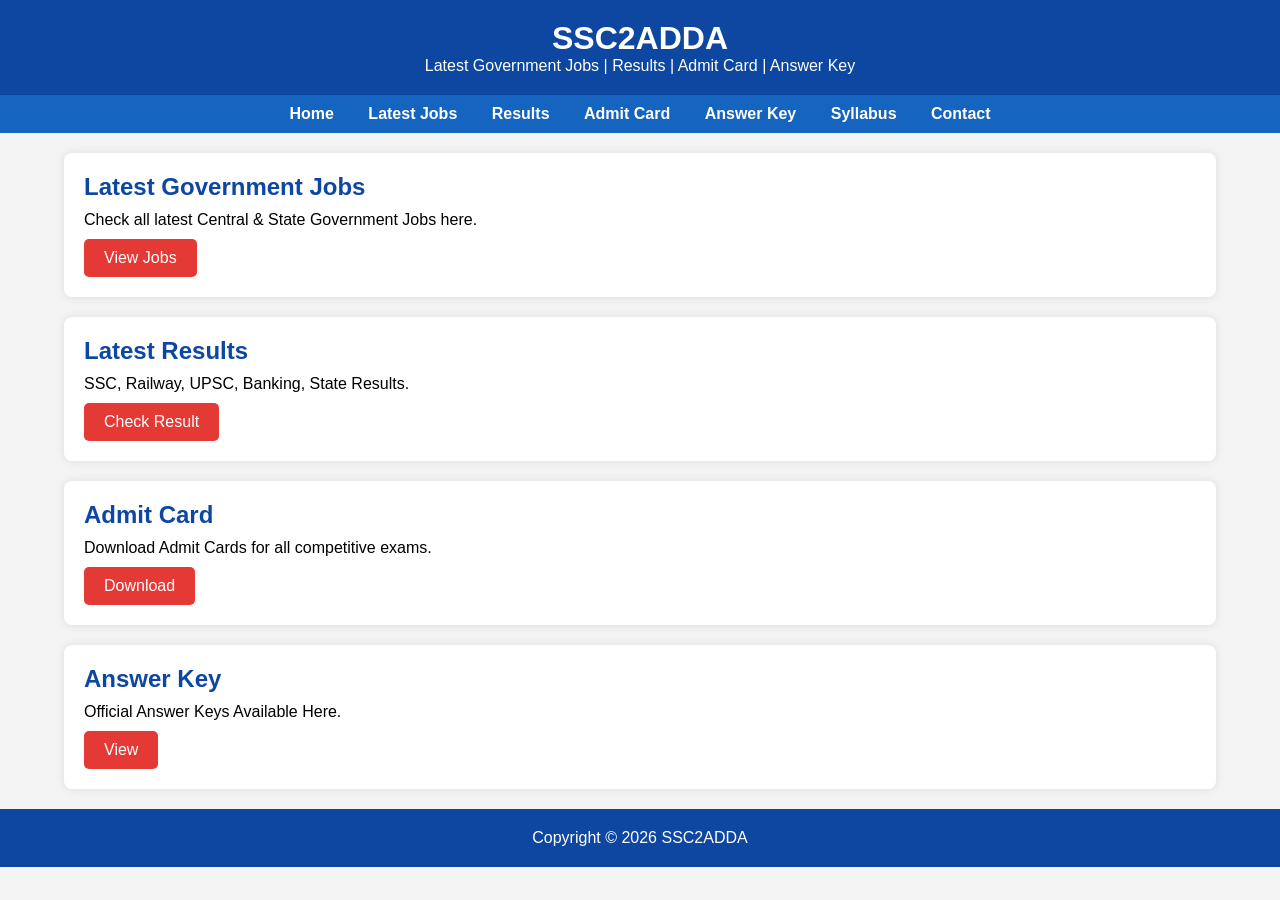
==== index.html @ 2a3bc822 "Create index.html for government job portal This HTML file includes a structured layout for a govern" ====
<!DOCTYPE html>
<html lang="en">
<head>
<meta charset="UTF-8">
<meta name="viewport" content="width=device-width, initial-scale=1.0">
<title>SSC2ADDA - Sarkari Result</title>

<style>
*{
margin:0;
padding:0;
box-sizing:border-box;
font-family:Arial,sans-serif;
}

body{
background:#f4f4f4;
}

header{
background:#0d47a1;
color:white;
padding:20px;
text-align:center;
}

nav{
background:#1565c0;
padding:10px;
text-align:center;
}

nav a{
color:white;
text-decoration:none;
margin:15px;
font-weight:bold;
}

.container{
width:90%;
margin:20px auto;
}

.card{
background:white;
padding:20px;
margin-bottom:20px;
border-radius:8px;
box-shadow:0 0 10px rgba(0,0,0,.1);
}

.card h2{
color:#0d47a1;
margin-bottom:10px;
}

.button{
display:inline-block;
padding:10px 20px;
background:#e53935;
color:white;
text-decoration:none;
border-radius:5px;
margin-top:10px;
}

footer{
background:#0d47a1;
color:white;
text-align:center;
padding:20px;
margin-top:20px;
}
</style>

</head>

<body>

<header>
<h1>SSC2ADDA</h1>
<p>Latest Government Jobs | Results | Admit Card | Answer Key</p>
</header>

<nav>
<a href="#">Home</a>
<a href="#">Latest Jobs</a>
<a href="#">Results</a>
<a href="#">Admit Card</a>
<a href="#">Answer Key</a>
<a href="#">Syllabus</a>
<a href="#">Contact</a>
</nav>

<div class="container">

<div class="card">
<h2>Latest Government Jobs</h2>
<p>Check all latest Central & State Government Jobs here.</p>
<a href="#" class="button">View Jobs</a>
</div>

<div class="card">
<h2>Latest Results</h2>
<p>SSC, Railway, UPSC, Banking, State Results.</p>
<a href="#" class="button">Check Result</a>
</div>

<div class="card">
<h2>Admit Card</h2>
<p>Download Admit Cards for all competitive exams.</p>
<a href="#" class="button">Download</a>
</div>

<div class="card">
<h2>Answer Key</h2>
<p>Official Answer Keys Available Here.</p>
<a href="#" class="button">View</a>
</div>

</div>

<footer>

Copyright © 2026 SSC2ADDA

</footer>

</body>
</html>
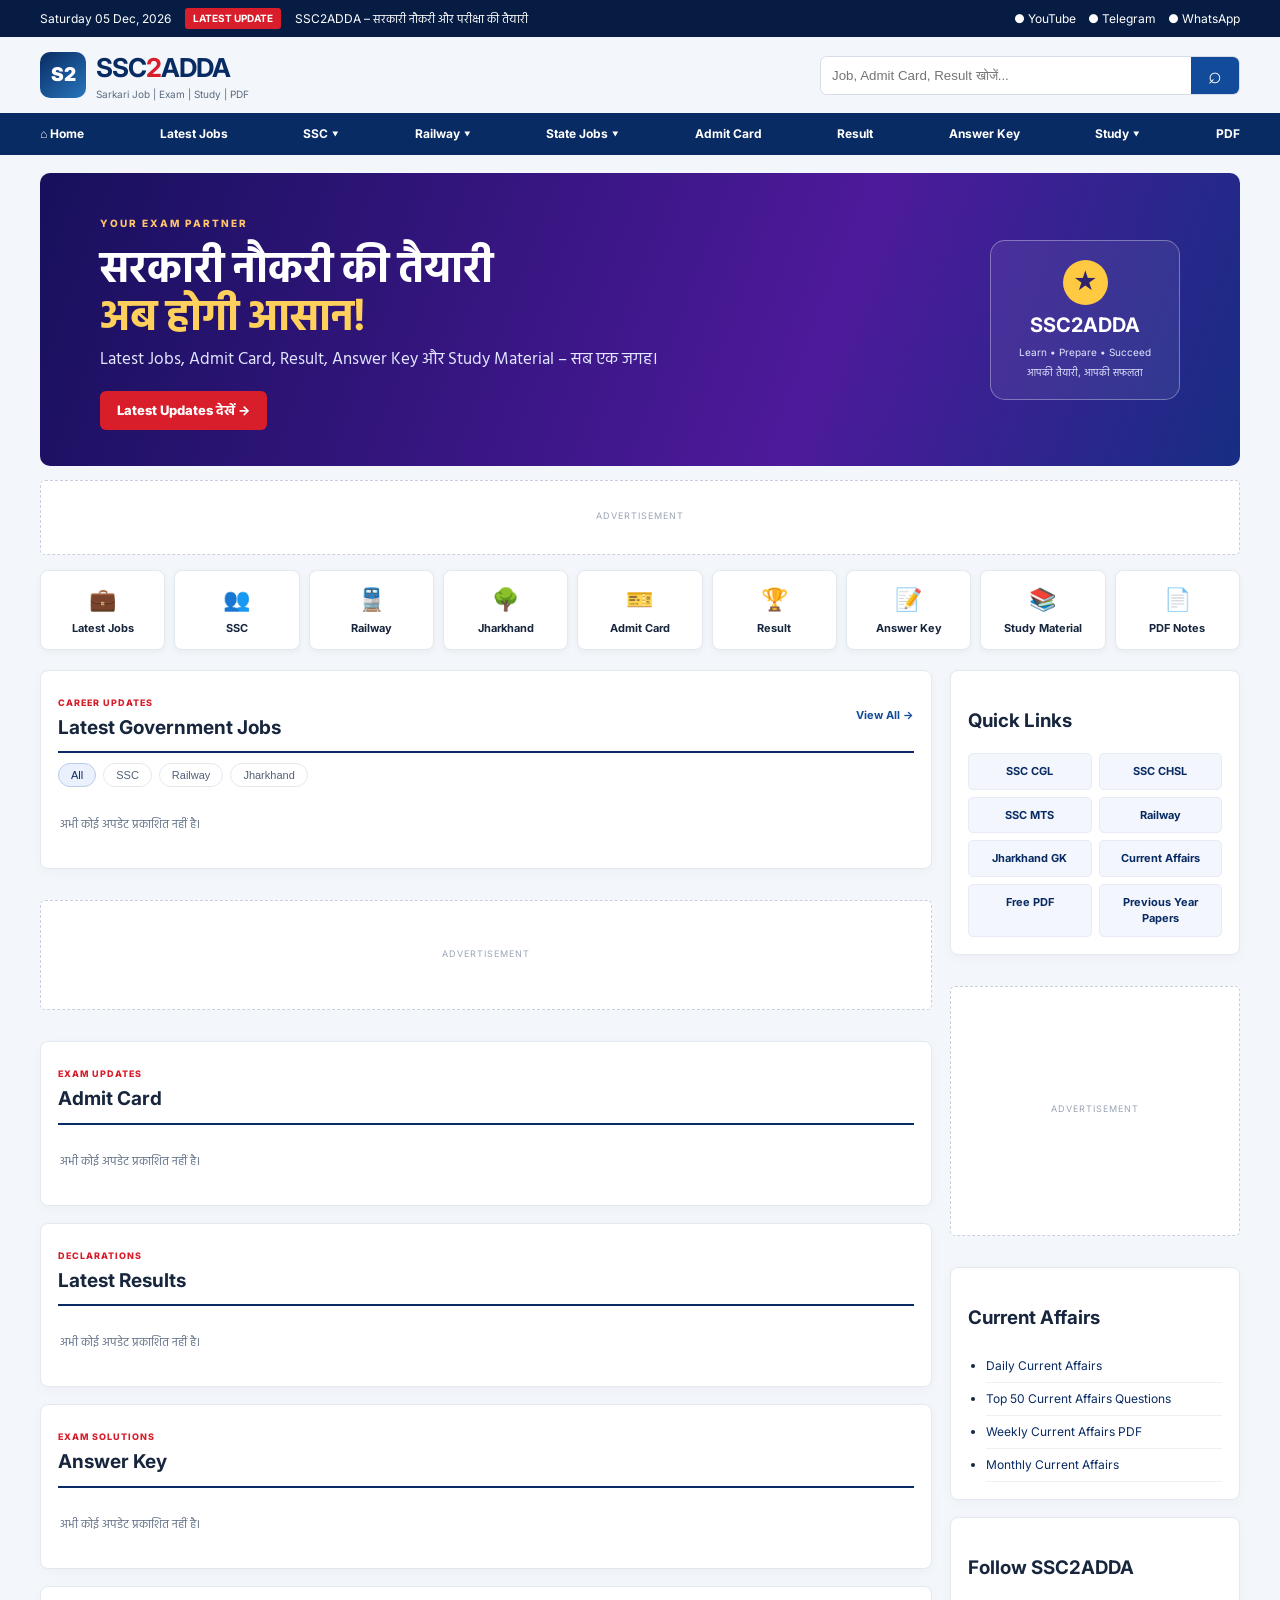
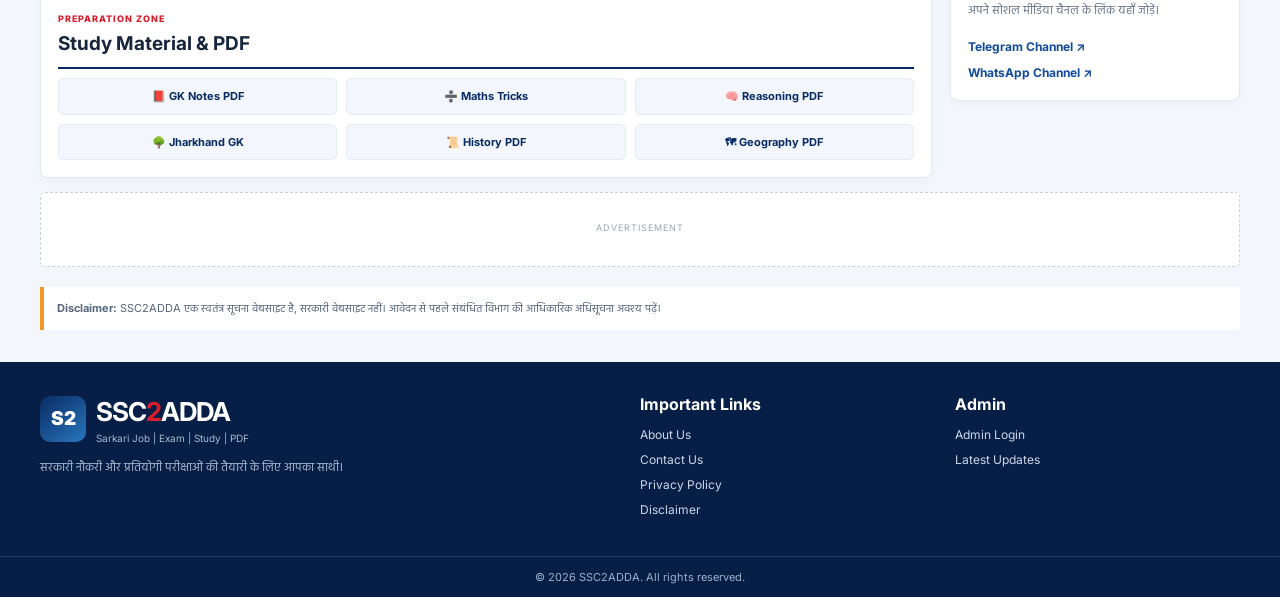
==== commit 95f62c54: "Add files via upload" ====
--- a/index.html
+++ b/index.html
@@ -1,131 +1,45 @@
-<!DOCTYPE html>
-<html lang="en">
-<head>
-<meta charset="UTF-8">
-<meta name="viewport" content="width=device-width, initial-scale=1.0">
-<title>SSC2ADDA - Sarkari Result</title>
-
-<style>
-*{
-margin:0;
-padding:0;
-box-sizing:border-box;
-font-family:Arial,sans-serif;
-}
-
-body{
-background:#f4f4f4;
-}
-
-header{
-background:#0d47a1;
-color:white;
-padding:20px;
-text-align:center;
-}
-
-nav{
-background:#1565c0;
-padding:10px;
-text-align:center;
-}
-
-nav a{
-color:white;
-text-decoration:none;
-margin:15px;
-font-weight:bold;
-}
-
-.container{
-width:90%;
-margin:20px auto;
-}
-
-.card{
-background:white;
-padding:20px;
-margin-bottom:20px;
-border-radius:8px;
-box-shadow:0 0 10px rgba(0,0,0,.1);
-}
-
-.card h2{
-color:#0d47a1;
-margin-bottom:10px;
-}
-
-.button{
-display:inline-block;
-padding:10px 20px;
-background:#e53935;
-color:white;
-text-decoration:none;
-border-radius:5px;
-margin-top:10px;
-}
-
-footer{
-background:#0d47a1;
-color:white;
-text-align:center;
-padding:20px;
-margin-top:20px;
-}
-</style>
-
-</head>
-
-<body>
-
-<header>
-<h1>SSC2ADDA</h1>
-<p>Latest Government Jobs | Results | Admit Card | Answer Key</p>
-</header>
-
-<nav>
-<a href="#">Home</a>
-<a href="#">Latest Jobs</a>
-<a href="#">Results</a>
-<a href="#">Admit Card</a>
-<a href="#">Answer Key</a>
-<a href="#">Syllabus</a>
-<a href="#">Contact</a>
-</nav>
-
-<div class="container">
-
-<div class="card">
-<h2>Latest Government Jobs</h2>
-<p>Check all latest Central & State Government Jobs here.</p>
-<a href="#" class="button">View Jobs</a>
+<!doctype html>
+<html lang="hi"><head>
+<meta charset="utf-8"><meta name="viewport" content="width=device-width,initial-scale=1">
+<meta name="description" content="SSC2ADDA पर सरकारी नौकरी, SSC, Railway, Admit Card, Result, Answer Key और Study Material की जानकारी पाएं।">
+<meta name="theme-color" content="#092b63"><title>SSC2ADDA | Sarkari Job, Exam, Study & PDF</title>
+<link rel="stylesheet" href="style.css">
+</head><body>
+<div class="ticker"><div class="wrap ticker-in"><span id="dateNow"></span><b>LATEST UPDATE</b><span>SSC2ADDA – सरकारी नौकरी और परीक्षा की तैयारी</span><span class="ticker-social">● YouTube　● Telegram　● WhatsApp</span></div></div>
+<header><div class="wrap head">
+<a class="logo" href="/"><span class="logo-icon">S2</span><span><strong>SSC<span>2</span>ADDA</strong><small>Sarkari Job | Exam | Study | PDF</small></span></a>
+<form id="searchForm" class="search"><input id="searchInput" placeholder="Job, Admit Card, Result खोजें..." aria-label="Search"><button>⌕</button></form>
+<button class="hamb" id="hamb">☰</button>
+</div><nav id="nav"><div class="wrap navin">
+<a href="/">⌂ Home</a><a href="#jobs">Latest Jobs</a><a href="#jobs">SSC ▾</a><a href="#jobs">Railway ▾</a><a href="#jobs">State Jobs ▾</a><a href="#admit">Admit Card</a><a href="#results">Result</a><a href="#answer">Answer Key</a><a href="#study">Study ▾</a><a href="#study">PDF</a>
+</div></nav></header>
+<main class="wrap">
+<section class="hero">
+<div><span class="eyebrow">YOUR EXAM PARTNER</span><h1>सरकारी नौकरी की तैयारी<br><em>अब होगी आसान!</em></h1><p>Latest Jobs, Admit Card, Result, Answer Key और Study Material – सब एक जगह।</p><a class="cta" href="#jobs">Latest Updates देखें →</a></div>
+<div class="hero-badge"><div class="seal">★</div><b>SSC2ADDA</b><span>Learn • Prepare • Succeed</span><small>आपकी तैयारी, आपकी सफलता</small></div>
+</section>
+<div class="ad-slot ad-top" data-ad="top"><span>Advertisement</span><div id="ad-top"></div></div>
+<section class="shortcuts">
+<a href="#jobs"><i>💼</i>Latest Jobs</a><a href="#jobs"><i>👥</i>SSC</a><a href="#jobs"><i>🚆</i>Railway</a><a href="#jobs"><i>🌳</i>Jharkhand</a><a href="#admit"><i>🎫</i>Admit Card</a><a href="#results"><i>🏆</i>Result</a><a href="#answer"><i>📝</i>Answer Key</a><a href="#study"><i>📚</i>Study Material</a><a href="#study"><i>📄</i>PDF Notes</a>
+</section>
+<div class="columns">
+<div class="primary">
+<section class="box" id="jobs"><div class="section-title"><div><small>CAREER UPDATES</small><h2>Latest Government Jobs</h2></div><a href="#jobs">View All →</a></div><div class="filters"><button class="selected" data-filter="all">All</button><button data-filter="SSC">SSC</button><button data-filter="Railway">Railway</button><button data-filter="Jharkhand">Jharkhand</button></div><div id="jobsList" class="post-list"></div></section>
+<div class="ad-slot ad-mid" data-ad="middle"><span>Advertisement</span><div id="ad-middle"></div></div>
+<section class="box" id="admit"><div class="section-title"><div><small>EXAM UPDATES</small><h2>Admit Card</h2></div></div><div id="admitList" class="post-list"></div></section>
+<section class="box" id="results"><div class="section-title"><div><small>DECLARATIONS</small><h2>Latest Results</h2></div></div><div id="resultsList" class="post-list"></div></section>
+<section class="box" id="answer"><div class="section-title"><div><small>EXAM SOLUTIONS</small><h2>Answer Key</h2></div></div><div id="answerList" class="post-list"></div></section>
+<section class="box" id="study"><div class="section-title"><div><small>PREPARATION ZONE</small><h2>Study Material & PDF</h2></div></div><div class="study-grid"><a href="#">📕 GK Notes PDF</a><a href="#">➗ Maths Tricks</a><a href="#">🧠 Reasoning PDF</a><a href="#">🌳 Jharkhand GK</a><a href="#">📜 History PDF</a><a href="#">🗺 Geography PDF</a></div></section>
 </div>
-
-<div class="card">
-<h2>Latest Results</h2>
-<p>SSC, Railway, UPSC, Banking, State Results.</p>
-<a href="#" class="button">Check Result</a>
-</div>
-
-<div class="card">
-<h2>Admit Card</h2>
-<p>Download Admit Cards for all competitive exams.</p>
-<a href="#" class="button">Download</a>
-</div>
-
-<div class="card">
-<h2>Answer Key</h2>
-<p>Official Answer Keys Available Here.</p>
-<a href="#" class="button">View</a>
-</div>
-
-</div>
-
-<footer>
-
-Copyright © 2026 SSC2ADDA
-
-</footer>
-
-</body>
-</html>
+<aside>
+<section class="box"><h3>Quick Links</h3><div class="quick"><a href="#jobs">SSC CGL</a><a href="#jobs">SSC CHSL</a><a href="#jobs">SSC MTS</a><a href="#jobs">Railway</a><a href="#jobs">Jharkhand GK</a><a href="#study">Current Affairs</a><a href="#study">Free PDF</a><a href="#study">Previous Year Papers</a></div></section>
+<div class="ad-slot ad-side" data-ad="sidebar"><span>Advertisement</span><div id="ad-sidebar"></div></div>
+<section class="box"><h3>Current Affairs</h3><ul class="link-list"><li><a href="#study">Daily Current Affairs</a></li><li><a href="#study">Top 50 Current Affairs Questions</a></li><li><a href="#study">Weekly Current Affairs PDF</a></li><li><a href="#study">Monthly Current Affairs</a></li></ul></section>
+<section class="box"><h3>Follow SSC2ADDA</h3><p class="muted">अपने सोशल मीडिया चैनल के लिंक यहाँ जोड़ें।</p><a class="social" href="#">Telegram Channel ↗</a><a class="social" href="#">WhatsApp Channel ↗</a></section>
+</aside></div>
+<div class="ad-slot ad-bottom" data-ad="bottom"><span>Advertisement</span><div id="ad-bottom"></div></div>
+<p class="disclaimer"><b>Disclaimer:</b> SSC2ADDA एक स्वतंत्र सूचना वेबसाइट है, सरकारी वेबसाइट नहीं। आवेदन से पहले संबंधित विभाग की आधिकारिक अधिसूचना अवश्य पढ़ें।</p>
+</main>
+<footer><div class="wrap foot"><div><a class="logo footlogo" href="/"><span class="logo-icon">S2</span><span><strong>SSC<span>2</span>ADDA</strong><small>Sarkari Job | Exam | Study | PDF</small></span></a><p>सरकारी नौकरी और प्रतियोगी परीक्षाओं की तैयारी के लिए आपका साथी।</p></div><div><h4>Important Links</h4><a href="about.html">About Us</a><a href="contact.html">Contact Us</a><a href="privacy.html">Privacy Policy</a><a href="disclaimer.html">Disclaimer</a></div><div><h4>Admin</h4><a href="admin.html">Admin Login</a><a href="#jobs">Latest Updates</a></div></div><div class="copyright">© <span id="year"></span> SSC2ADDA. All rights reserved.</div></footer>
+<script src="app.js"></script>
+</body></html>
--- a/style.css
+++ b/style.css
@@ -0,0 +1,4 @@
+@import url('https://fonts.googleapis.com/css2?family=Hind:wght@400;500;600;700&family=Inter:wght@400;500;600;700;800&display=swap');
+:root{--blue:#092b63;--blue2:#124b99;--red:#d91e2b;--orange:#f39a24;--ink:#17263d;--muted:#66758a;--line:#e4e9f0;--bg:#f3f6fa}*{box-sizing:border-box}body{margin:0;background:var(--bg);color:var(--ink);font-family:Inter,Hind,sans-serif;line-height:1.5}.wrap{width:min(1200px,94%);margin:auto}.ticker{background:#061c42;color:white;font-size:12px}.ticker-in{display:flex;align-items:center;gap:14px;padding:8px 0}.ticker b{background:var(--red);padding:3px 8px;border-radius:3px;font-size:10px}.ticker-social{margin-left:auto}.head{display:flex;align-items:center;justify-content:space-between;min-height:76px}.logo{display:flex;align-items:center;gap:10px;text-decoration:none;color:var(--blue)}.logo-icon{width:46px;height:46px;display:grid;place-items:center;border-radius:10px;background:linear-gradient(140deg,var(--blue),#2876bd);color:white;font-weight:900;font-size:19px}.logo strong{font-size:26px;letter-spacing:-1px}.logo strong span{color:var(--red)}.logo small{display:block;color:#5c6b80;font-size:10px}.search{display:flex;width:min(420px,44%);border:1px solid #d5dce7;border-radius:7px;overflow:hidden;background:white}.search input{flex:1;min-width:0;border:0;padding:11px;outline:0}.search button{border:0;background:var(--blue2);color:white;font-size:23px;width:48px;cursor:pointer}nav{background:var(--blue);color:white} .navin{display:flex;justify-content:space-between;gap:13px;overflow:auto}.navin a{padding:12px 0;color:white;text-decoration:none;font-size:12px;font-weight:700;white-space:nowrap}.navin a:hover{color:#ffd18d}.hamb{display:none;background:none;border:0;font-size:25px;color:var(--blue)}.hero{margin:18px 0 14px;padding:36px 5%;border-radius:10px;background:linear-gradient(110deg,#17105c,#4d1a9b 65%,#172d83);color:white;display:flex;justify-content:space-between;align-items:center;min-height:235px;overflow:hidden}.eyebrow{font-size:10px;letter-spacing:2px;color:#ffc46e;font-weight:800}.hero h1{font-size:clamp(28px,4vw,43px);line-height:1.12;margin:9px 0}.hero em{font-style:normal;color:#ffd15c}.hero p{color:#e1e5ff;margin:0 0 18px;font-family:Hind,sans-serif;font-size:17px}.cta{display:inline-block;background:var(--red);color:white;padding:10px 17px;border-radius:6px;text-decoration:none;font-weight:800;font-size:13px}.hero-badge{width:190px;height:160px;border:1px solid #ffffff55;border-radius:15px;background:#ffffff12;display:flex;flex-direction:column;align-items:center;justify-content:center;gap:5px}.seal{width:45px;height:45px;border-radius:50%;display:grid;place-items:center;background:#ffca42;color:#31226c;font-size:24px}.hero-badge b{font-size:20px}.hero-badge span,.hero-badge small{font-size:10px;color:#e0e5ff}.ad-slot{background:#fff;border:1px dashed #c7d0dc;min-height:75px;display:flex;flex-direction:column;align-items:center;justify-content:center;gap:4px;margin:14px 0;border-radius:5px;overflow:hidden}.ad-slot>span{font-size:9px;color:#9aa5b4;text-transform:uppercase;letter-spacing:1px}.ad-slot ins,.ad-slot iframe{max-width:100%}.ad-side{min-height:250px}.ad-mid{min-height:110px}.shortcuts{display:grid;grid-template-columns:repeat(9,1fr);gap:9px;margin:15px 0 20px}.shortcuts a{background:white;border:1px solid var(--line);border-radius:8px;box-shadow:0 2px 7px #10294b0c;padding:12px 5px;text-align:center;text-decoration:none;color:var(--ink);font-size:11px;font-weight:700}.shortcuts i{display:block;font-style:normal;font-size:22px;margin-bottom:4px}.columns{display:grid;grid-template-columns:minmax(0,1fr) 290px;gap:18px}.primary,aside{display:grid;align-content:start;gap:17px}.box{background:white;border:1px solid var(--line);border-radius:8px;padding:17px;box-shadow:0 3px 12px #0b2b5608}.section-title{display:flex;justify-content:space-between;align-items:center;border-bottom:2px solid var(--blue);padding-bottom:9px;margin-bottom:9px}.section-title small{font-size:9px;color:var(--red);font-weight:800;letter-spacing:1px}.section-title h2{font-size:19px;margin:2px 0 0}.section-title>a{font-size:11px;color:var(--blue2);text-decoration:none;font-weight:700}.filters{display:flex;gap:7px;margin:10px 0}.filters button{border:1px solid var(--line);background:white;border-radius:20px;padding:5px 12px;color:#526177;font-size:11px;cursor:pointer}.filters button.selected{background:#eaf1fc;color:var(--blue);border-color:#b9cdea}.post-row{display:flex;justify-content:space-between;gap:12px;padding:12px 2px;border-bottom:1px solid #edf0f4}.post-row:last-child{border:0}.post-row h3{font-size:13px;margin:0 0 4px}.post-meta{font-size:10px;color:var(--muted)}.post-row a{font-size:11px;color:var(--blue2);text-decoration:none;font-weight:700}.badge{background:#fff0ed;color:#c31d28;border-radius:3px;padding:4px 7px;font-size:9px;height:max-content;white-space:nowrap;font-weight:800}.empty{padding:18px 2px;color:var(--muted);font-size:12px}.quick{display:grid;grid-template-columns:1fr 1fr;gap:7px}.quick a,.study-grid a{padding:9px;background:#f3f6fc;border:1px solid #e6ebf4;border-radius:5px;color:var(--blue);text-decoration:none;font-size:11px;font-weight:700;text-align:center}.link-list{padding-left:18px;margin:0}.link-list li{padding:7px 0;border-bottom:1px solid #edf0f4;font-size:12px}.link-list a{color:var(--blue);text-decoration:none}.muted{color:var(--muted);font-size:12px}.social{display:inline-block;margin:7px 7px 0 0;color:var(--blue2);font-size:12px;font-weight:700;text-decoration:none}.study-grid{display:grid;grid-template-columns:repeat(3,1fr);gap:9px}.disclaimer{margin:20px 0 32px;background:white;border-left:4px solid var(--orange);padding:13px;font-size:11px;color:#58677c}footer{background:#071f46;color:#cbd8e9}.foot{display:grid;grid-template-columns:2fr 1fr 1fr;gap:30px;padding:30px 0}.footlogo{color:white}.footlogo small{color:#a9bad0}.foot p{font-size:12px;color:#a9bad0;max-width:330px}.foot h4{color:white;margin:0 0 10px}.foot>div>a:not(.logo){display:block;color:#cbd8e9;text-decoration:none;font-size:12px;margin:7px 0}.copyright{text-align:center;border-top:1px solid #ffffff20;padding:12px;font-size:11px;color:#9db1cc}
+@media(max-width:850px){.ticker-social{display:none}.head{min-height:68px}.hamb{display:block}.search{width:48%}nav{display:none}nav.open{display:block}.navin{display:grid;grid-template-columns:repeat(2,1fr);padding:8px 0}.shortcuts{grid-template-columns:repeat(5,1fr)}.columns{grid-template-columns:1fr}aside{grid-template-columns:repeat(2,1fr)}}
+@media(max-width:560px){.ticker-in{font-size:10px;gap:7px}.head{flex-wrap:wrap;padding:10px 0}.logo strong{font-size:22px}.search{order:3;width:100%}.hero{padding:27px 20px;min-height:200px}.hero-badge{display:none}.shortcuts{grid-template-columns:repeat(3,1fr);gap:7px}.shortcuts a{font-size:10px}.columns{display:block}.primary{margin-bottom:16px}aside{display:grid;grid-template-columns:1fr}.box{padding:14px}.study-grid{grid-template-columns:repeat(2,1fr)}.foot{grid-template-columns:1fr;gap:15px}}
